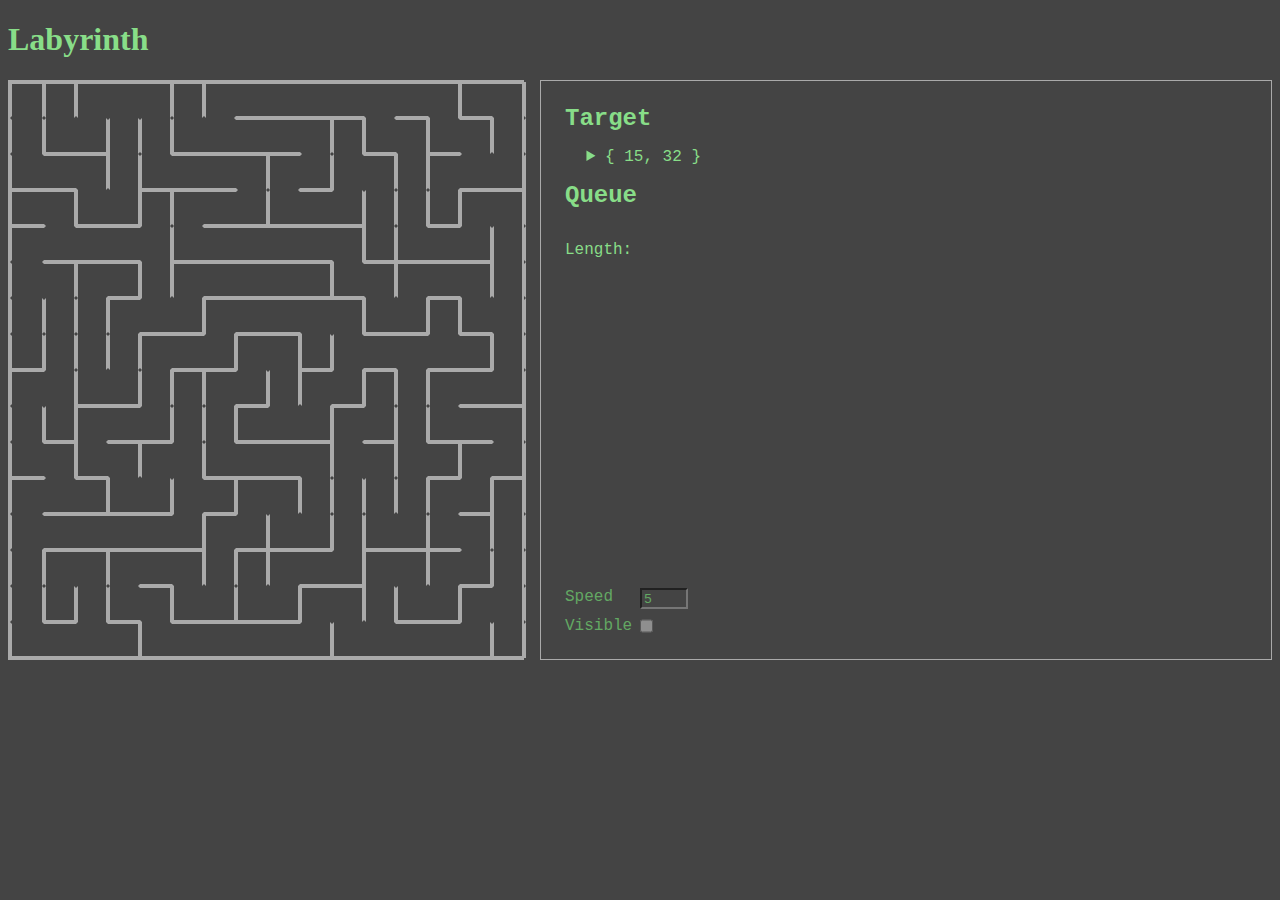
==== labyrinth/laby.html @ 17f0b141 "Basic labyrinth created" ====
<!DOCTYPE html>
<html lang="en">
  <head>
    <meta charset="UTF-8" />
    <meta name="viewport" content="width=device-width, initial-scale=1.0" />
    <title>Labyrinth</title>
    <link rel="stylesheet" href="laby.css" />
  </head>
  <body>
    <h1>Labyrinth</h1>

    <main>
      <div id="board"></div>
      <div id="info">
        <div>
          <h2>Target</h2>
          <ul>
            <li id="target">{ 15, 32 }</li>
          </ul>
          <h2>Queue</h2>

          <ol id="queue"></ol>

          <p>Length: <span id="queuelength"></span></p>
        </div>
        <form action="" id="settings">
          <label for="speed">Speed</label>
          <input type="number" id="speed" name="speed" min="0" value="5" width="3" />
          <label for="visible">Visible</label>
          <input type="checkbox" id="visible" name="visible" />
        </form>
      </div>
    </main>

    <script src="laby.js"></script>
  </body>
</html>
---- labyrinth/laby.css ----
body {
  background-color: #444;
  color: #8d8;
}

main {
  display: flex;
  gap: 1em;
}

#board {
  display: grid;
  grid-template-columns: repeat(var(--WIDTH), 32px);
  --border-color: #aaa;
  border: 2px solid var(--border-color);
}

.hide {
  visibility: hidden;
}

#info {
  border: 1px solid #aaa;
  width: 100%;
  padding: 1.5em;
  font-family: 'Courier New', Courier, monospace;
  display: flex;
  flex-direction: column;
  justify-content: space-between;
}

#info h2 {
  margin: 0;
}

#info li {
  white-space: pre;
}

#info ul:has(#target) {
  list-style-type: disclosure-closed;
}

#info #queue {
  max-height: 16em;
  overflow: hidden;
}

form#settings {
  display: grid;
  grid-template-columns: min-content max-content;
  gap: 8px;
  justify-items: start;
  color: rgb(99, 168, 99);
}

form#settings input {
  margin: 0;
  max-width: 3em;
  background-color: #444;
  color: rgb(99, 168, 99);
}

form#settings input[type=checkbox]:not(:checked) {
  opacity: .4;
}

.node {
  border: 2px solid var(--border-color);
  
  width: 32px;
  height: 32px;
}

.east {
  border-right-color: transparent;
}
.west {
  border-left-color: transparent;
}
.north {
  border-top-color: transparent;
}
.south {
  border-bottom-color: transparent;
}

/*
.lastx {
  border-right: 1px dotted var(--border-color);
}
.lasty {
  border-bottom: 1px dotted var(--border-color);
}
*/
.snake {
  background-color: #11a411;
}

.apple {
  background-color: #b71111;
}
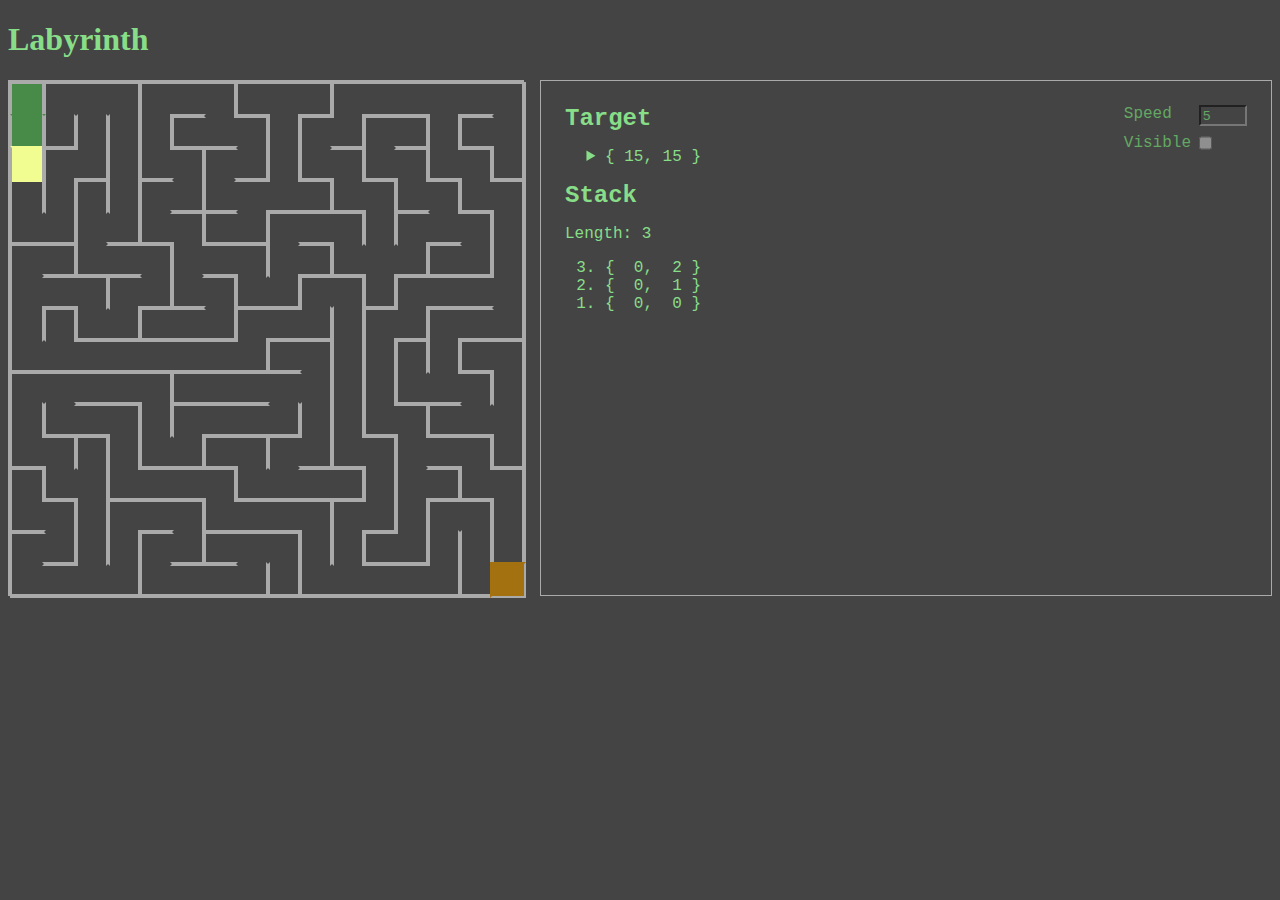
==== commit e26d489e: "show status" ====
--- a/labyrinth/laby.html
+++ b/labyrinth/laby.html
@@ -17,11 +17,10 @@
           <ul>
             <li id="target">{ 15, 32 }</li>
           </ul>
-          <h2>Queue</h2>
-
-          <ol id="queue"></ol>
-
-          <p>Length: <span id="queuelength"></span></p>
+          <h2>Stack</h2>
+          <p>Length: <span id="stacklength"></span></p>
+          <ol id="stack" reversed></ol>
+          
         </div>
         <form action="" id="settings">
           <label for="speed">Speed</label>
--- a/labyrinth/laby.css
+++ b/labyrinth/laby.css
@@ -11,6 +11,7 @@
 #board {
   display: grid;
   grid-template-columns: repeat(var(--WIDTH), 32px);
+  grid-auto-rows: 32px;
   --border-color: #aaa;
   border: 2px solid var(--border-color);
 }
@@ -23,9 +24,9 @@
   border: 1px solid #aaa;
   width: 100%;
   padding: 1.5em;
-  font-family: 'Courier New', Courier, monospace;
+  font-family: "Courier New", Courier, monospace;
   display: flex;
-  flex-direction: column;
+  flex-direction: row;
   justify-content: space-between;
 }
 
@@ -49,6 +50,7 @@
 form#settings {
   display: grid;
   grid-template-columns: min-content max-content;
+  grid-auto-rows: max-content;
   gap: 8px;
   justify-items: start;
   color: rgb(99, 168, 99);
@@ -61,8 +63,8 @@
   color: rgb(99, 168, 99);
 }
 
-form#settings input[type=checkbox]:not(:checked) {
-  opacity: .4;
+form#settings input[type="checkbox"]:not(:checked) {
+  opacity: 0.4;
 }
 
 .node {
@@ -85,18 +87,22 @@
   border-bottom-color: transparent;
 }
 
-/*
-.lastx {
-  border-right: 1px dotted var(--border-color);
-}
-.lasty {
-  border-bottom: 1px dotted var(--border-color);
-}
-*/
-.snake {
-  background-color: #11a411;
+.start {
+  background-color: #1111a4;
 }
 
-.apple {
-  background-color: #b71111;
-}+.end {
+  background-color: #a47111;
+}
+
+.visited {
+  background-color: #488a48;
+}
+
+.visiting {
+  background-color: #f1fc91;
+}
+
+.dead-end {
+  background-color: #663636;
+}
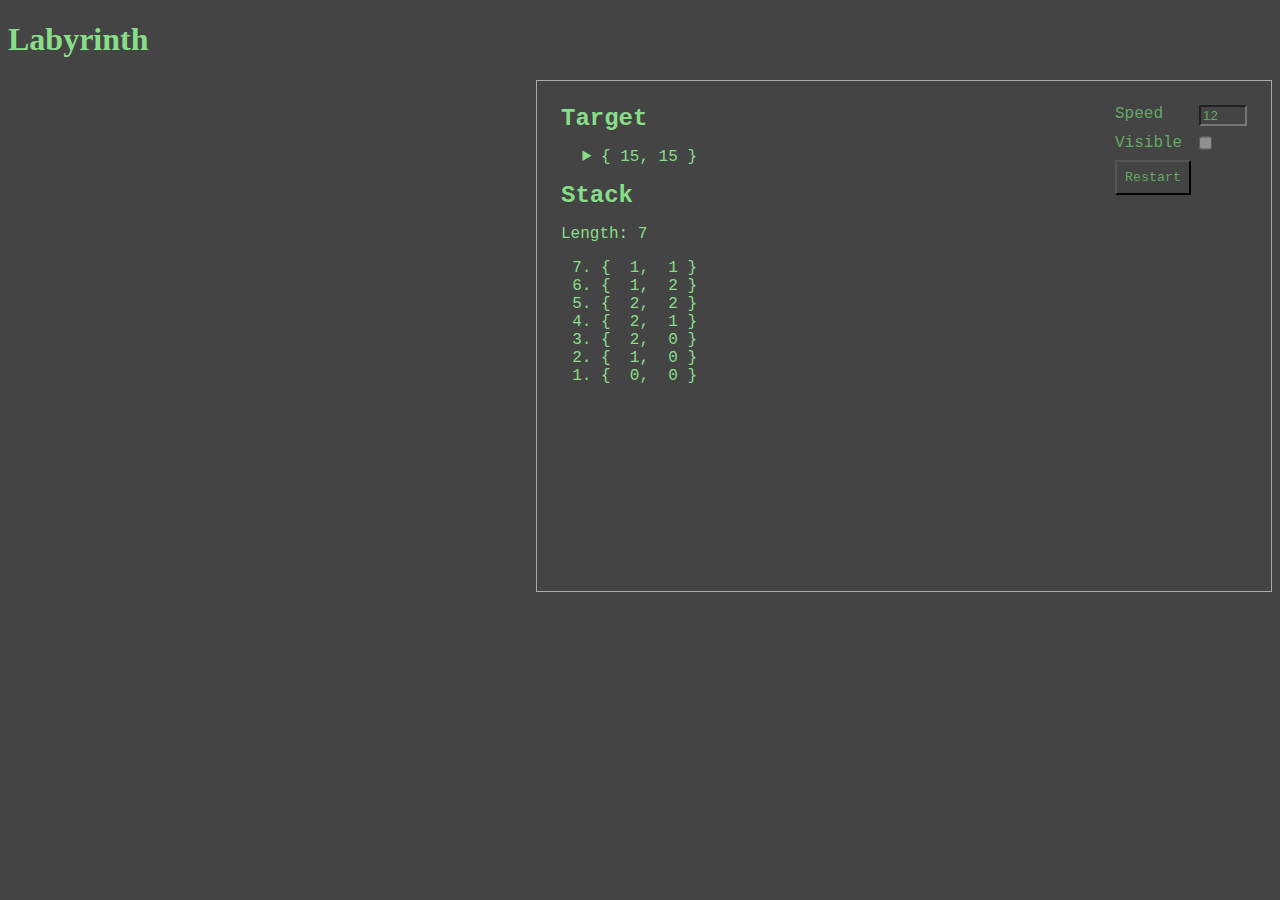
==== commit c3538e9f: "add settings - speed, visibility and restart" ====
--- a/labyrinth/laby.html
+++ b/labyrinth/laby.html
@@ -10,7 +10,7 @@
     <h1>Labyrinth</h1>
 
     <main>
-      <div id="board"></div>
+      <div id="board" class="hide"></div>
       <div id="info">
         <div>
           <h2>Target</h2>
@@ -24,9 +24,10 @@
         </div>
         <form action="" id="settings">
           <label for="speed">Speed</label>
-          <input type="number" id="speed" name="speed" min="0" value="5" width="3" />
+          <input type="number" id="speed" name="speed" min="0" value="12" width="3" />
           <label for="visible">Visible</label>
           <input type="checkbox" id="visible" name="visible" />
+          <button id="restart" name="restart">Restart</button>
         </form>
       </div>
     </main>
--- a/labyrinth/laby.css
+++ b/labyrinth/laby.css
@@ -13,7 +13,6 @@
   grid-template-columns: repeat(var(--WIDTH), 32px);
   grid-auto-rows: 32px;
   --border-color: #aaa;
-  border: 2px solid var(--border-color);
 }
 
 .hide {
@@ -63,6 +62,13 @@
   color: rgb(99, 168, 99);
 }
 
+form#settings button {
+  padding: 8px;
+  background-color: #444;
+  color: inherit;
+  font-family: inherit;
+}
+
 form#settings input[type="checkbox"]:not(:checked) {
   opacity: 0.4;
 }
